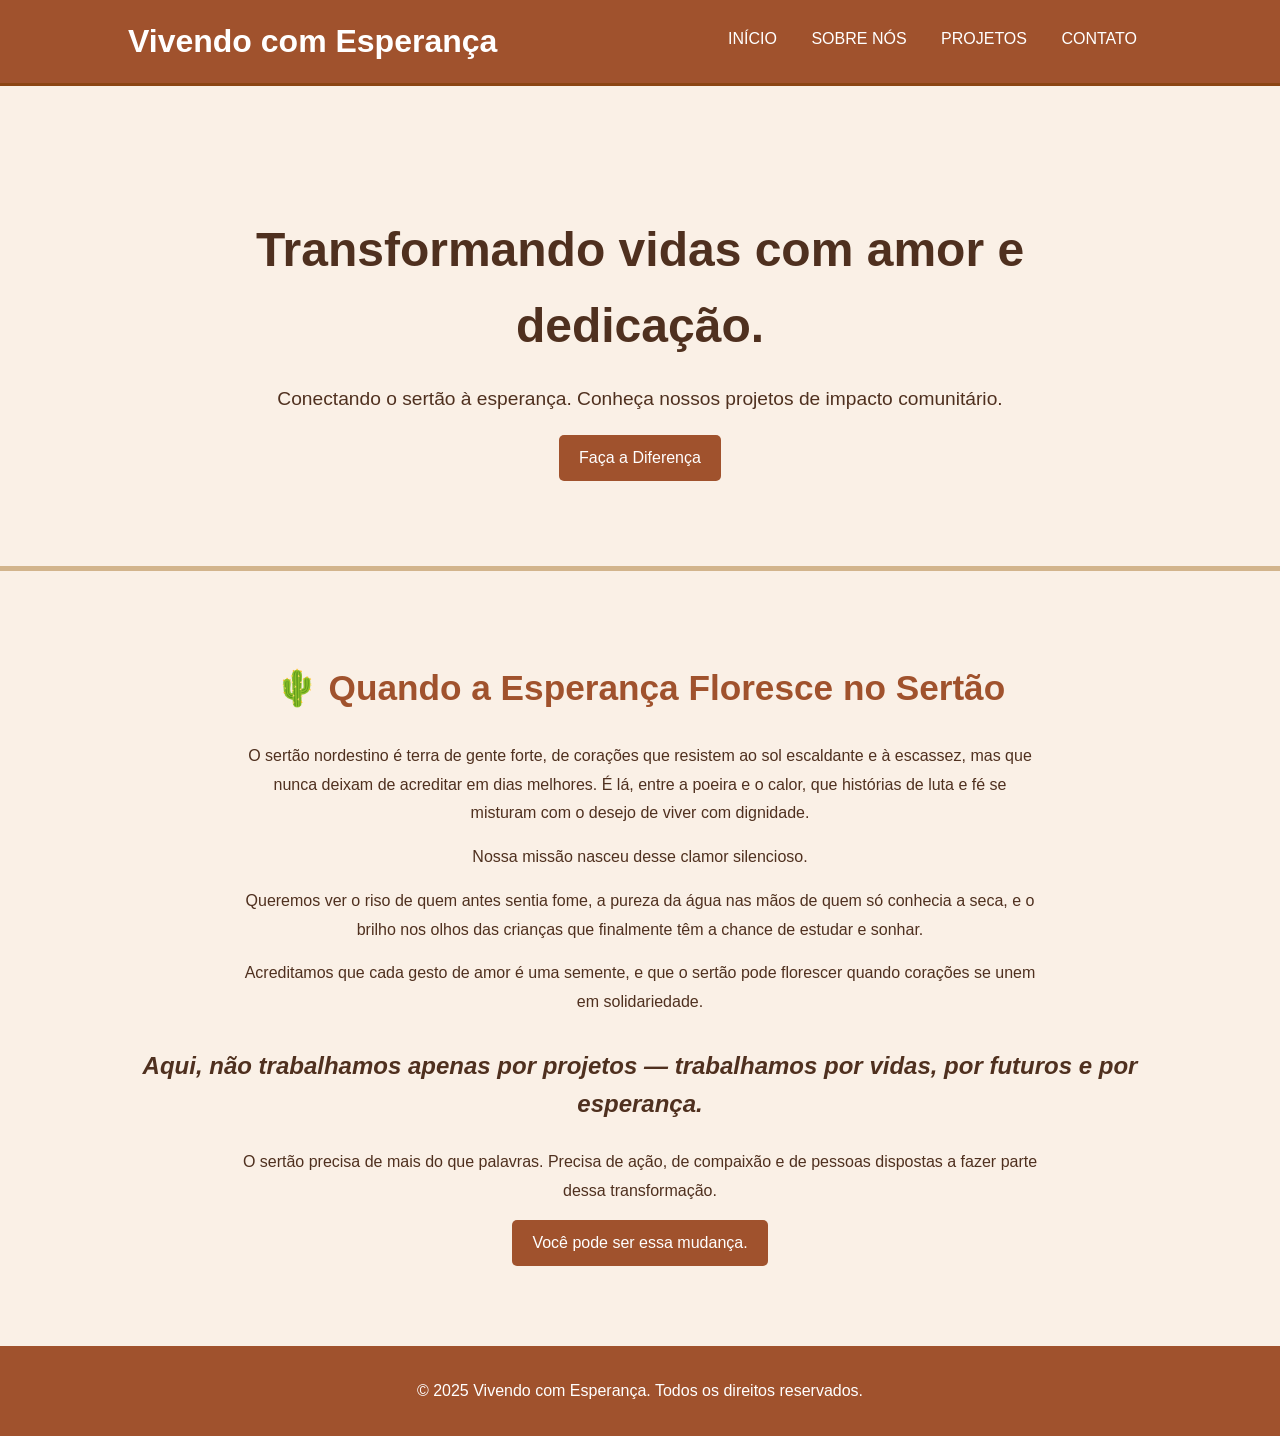
==== index.html @ a7d502eb "Estrutura completa do site da ONG" ====
<!DOCTYPE html>
<html lang="pt-BR">
<head>
    <meta charset="UTF-8">
    <meta name="viewport" content="width=device-width, initial-scale=1.0">
    <title>Vivendo com Esperança - Início</title>
    <link rel="stylesheet" href="style.css">
</head>
<body>
    <header>
        <div class="container">
            <h1>Vivendo com Esperança</h1>
            <nav>
                <ul>
                    <li><a href="index.html">Início</a></li>
                    <li><a href="sobre.html">Sobre Nós</a></li>
                    <li><a href="projetos.html">Projetos</a></li>
                    <li><a href="contato.html">Contato</a></li>
                </ul>
            </nav>
        </div>
    </header>

    <main>
        <section id="hero" class="hero">
            <div class="container">
                <h2>Transformando vidas com amor e dedicação.</h2>
                <p>Conectando o sertão à esperança. Conheça nossos projetos de impacto comunitário.</p>
                <a href="contato.html" class="btn">Faça a Diferença</a>
            </div>
        </section>
        
        <section id="impacto" class="impact-text">
            <div class="container">
                <h2>🌵 Quando a Esperança Floresce no Sertão</h2>
                <p>O sertão nordestino é terra de gente forte, de corações que resistem ao sol escaldante e à escassez, mas que nunca deixam de acreditar em dias melhores. É lá, entre a poeira e o calor, que histórias de luta e fé se misturam com o desejo de viver com dignidade.</p>
                <p>Nossa missão nasceu desse clamor silencioso.</p>

                <p>Queremos ver o riso de quem antes sentia fome, a pureza da água nas mãos de quem só conhecia a seca, e o brilho nos olhos das crianças que finalmente têm a chance de estudar e sonhar.</p>
                <p>Acreditamos que cada gesto de amor é uma semente, e que o sertão pode florescer quando corações se unem em solidariedade.</p>

                <h3>Aqui, não trabalhamos apenas por projetos — trabalhamos por vidas, por futuros e por esperança.</h3>
                <p>O sertão precisa de mais do que palavras. Precisa de ação, de compaixão e de pessoas dispostas a fazer parte dessa transformação.</p>
                
                <a href="contato.html" class="btn">Você pode ser essa mudança.</a>
            </div>
        </section>

    </main>

    <footer>
        <div class="container">
            <p>&copy; 2025 Vivendo com Esperança. Todos os direitos reservados.</p>
        </div>
    </footer>
</body>
</html>
---- style.css ----
/* Variáveis para cores */
:root {
    /* Tons de Terra/Cerrado */
    --terra-primaria: #A0522D;       /* Marrom-Terra / Sienna - para destaque */
    --terra-secundaria: #D2B48C;     /* Marrom-Claro / Tan - para fundos ou hover */
    --terra-fundo: #FAF0E6;          /* Creme/Areia Suave - para fundo principal */
    --terra-texto: #4F301F;          /* Marrom Escuro - para texto */
    --branco: #ffffff;
}

body {
    font-family: Arial, sans-serif;
    margin: 0;
    line-height: 1.6;
    background-color: var(--terra-fundo);
    color: var(--terra-texto);
}

.container {
    width: 80%;
    margin: auto;
    overflow: hidden;
}

header {
    background: var(--terra-primaria); 
    color: var(--branco);
    padding: 1rem 0;
    border-bottom: 3px solid #8B4513; 
}

header h1 {
    float: left;
    margin: 0;
}

header nav {
    float: right;
    margin-top: 10px;
}

header ul {
    margin: 0;
    padding: 0;
    list-style: none;
}

header li {
    display: inline;
    padding: 0 15px;
}

header a {
    color: var(--branco);
    text-decoration: none;
    text-transform: uppercase;
    font-size: 16px;
}

header a:hover {
    color: var(--terra-secundaria); 
}

/* Seções */
section {
    padding: 40px 0;
    text-align: center;
}

.hero {
    /* Mantenha esta URL de placeholder ou substitua por uma imagem real de fundo com tons terrosos */
    background: url('https://via.placeholder.com/1500x500/A0522D/ffffff?text=Fundo+Cerrado+Esperança') no-repeat center center/cover;
    
    /* ALTERAÇÃO: Usando a cor marrom escuro da paleta */
    color: var(--terra-texto);
    
    min-height: 400px;
    display: flex;
    align-items: center;
    justify-content: center;
    flex-direction: column;
}
.hero h2 {
    font-size: 3rem;
    margin-bottom: 10px;
}

.hero p {
    font-size: 1.2rem;
    margin-bottom: 20px;
}

.btn {
    display: inline-block;
    color: var(--branco);
    background: var(--terra-primaria);
    padding: 10px 20px;
    text-decoration: none;
    border-radius: 5px;
    transition: background-color 0.3s ease;
}

.btn:hover {
    background: #8B4513; 
}

.about, .projects, .donate, .contact {
    background: var(--branco);
    margin-bottom: 20px;
    padding: 30px;
    box-shadow: 0 0 10px rgba(0,0,0,0.1);
}

/* --------------------------------- */
/* Estilo para a HOME (Texto de Impacto) */
/* --------------------------------- */
.impact-text {
    background-color: var(--terra-fundo); 
    padding: 60px 0;
    text-align: center;
    border-top: 5px solid var(--terra-secundaria);
}

.impact-text h2 {
    color: var(--terra-primaria);
    font-size: 2.2rem;
    margin-bottom: 25px;
}

.impact-text h3 {
    color: var(--terra-texto);
    font-style: italic;
    margin-top: 30px;
    font-size: 1.5rem;
}

.impact-text p {
    max-width: 800px;
    margin: 15px auto;
    line-height: 1.8;
}

/* --------------------------------- */
/* Estilo para SOBRE NÓS (MVV) */
/* --------------------------------- */
.mission-vision-values {
    max-width: 800px;
    margin: 30px auto;
    padding: 20px;
    background-color: var(--terra-fundo); 
    border-radius: 8px;
    text-align: left;
}

.mission-vision-values h3 {
    color: var(--terra-primaria);
    border-bottom: 2px solid #ddd;
    padding-bottom: 5px;
    margin-top: 25px;
    font-size: 1.5rem;
}

.mission-vision-values ul {
    list-style: none;
    padding: 0;
}

.mission-vision-values li {
    margin-bottom: 10px;
}

.value-highlight {
    font-weight: bold;
    color: var(--terra-texto);
}

/* --------------------------------- */
/* Estilo para PROJETOS */
/* --------------------------------- */
.project-item {
    background: var(--branco);
    padding: 20px;
    margin-bottom: 25px; 
    border-radius: 8px;
    box-shadow: 0 4px 6px rgba(0, 0, 0, 0.1);
    text-align: left;
    transition: transform 0.3s ease;
}

.project-item:hover {
    transform: translateY(-5px);
}

.project-item h3 {
    color: var(--terra-primaria);
    margin-top: 0;
    border-bottom: 1px solid #eee;
    padding-bottom: 10px;
}

/* Estilo para imagens dentro dos projetos */
.project-image {
    max-width: 100%; 
    height: auto;    
    display: block; 
    margin: 15px auto; 
    border-radius: 8px; 
    box-shadow: 0 2px 4px rgba(0, 0, 0, 0.1); 
}


/* --------------------------------- */
/* Estilo para CONTATO */
/* --------------------------------- */
form input[type="text"],
form input[type="email"],
form textarea {
    width: 100%;
    padding: 10px;
    margin-bottom: 10px;
    border: 1px solid #ddd;
    border-radius: 4px;
    box-sizing: border-box; 
}

form textarea {
    resize: vertical; 
    min-height: 100px;
}

.doacao-incentivo {
    font-size: 1.1rem;
    font-weight: bold;
    color: var(--terra-primaria); 
    padding: 10px;
    border: 2px dashed var(--terra-secundaria);
    margin: 20px 0;
    background-color: #f7f3ee; 
    border-radius: 5px;
}

.contact-info {
    margin-top: 40px;
    text-align: center;
}
.contact-info h3 {
    color: var(--terra-primaria);
}


footer {
    background: var(--terra-primaria);
    color: var(--branco);
    text-align: center;
    padding: 1rem 0;
    margin-top: 20px;
}
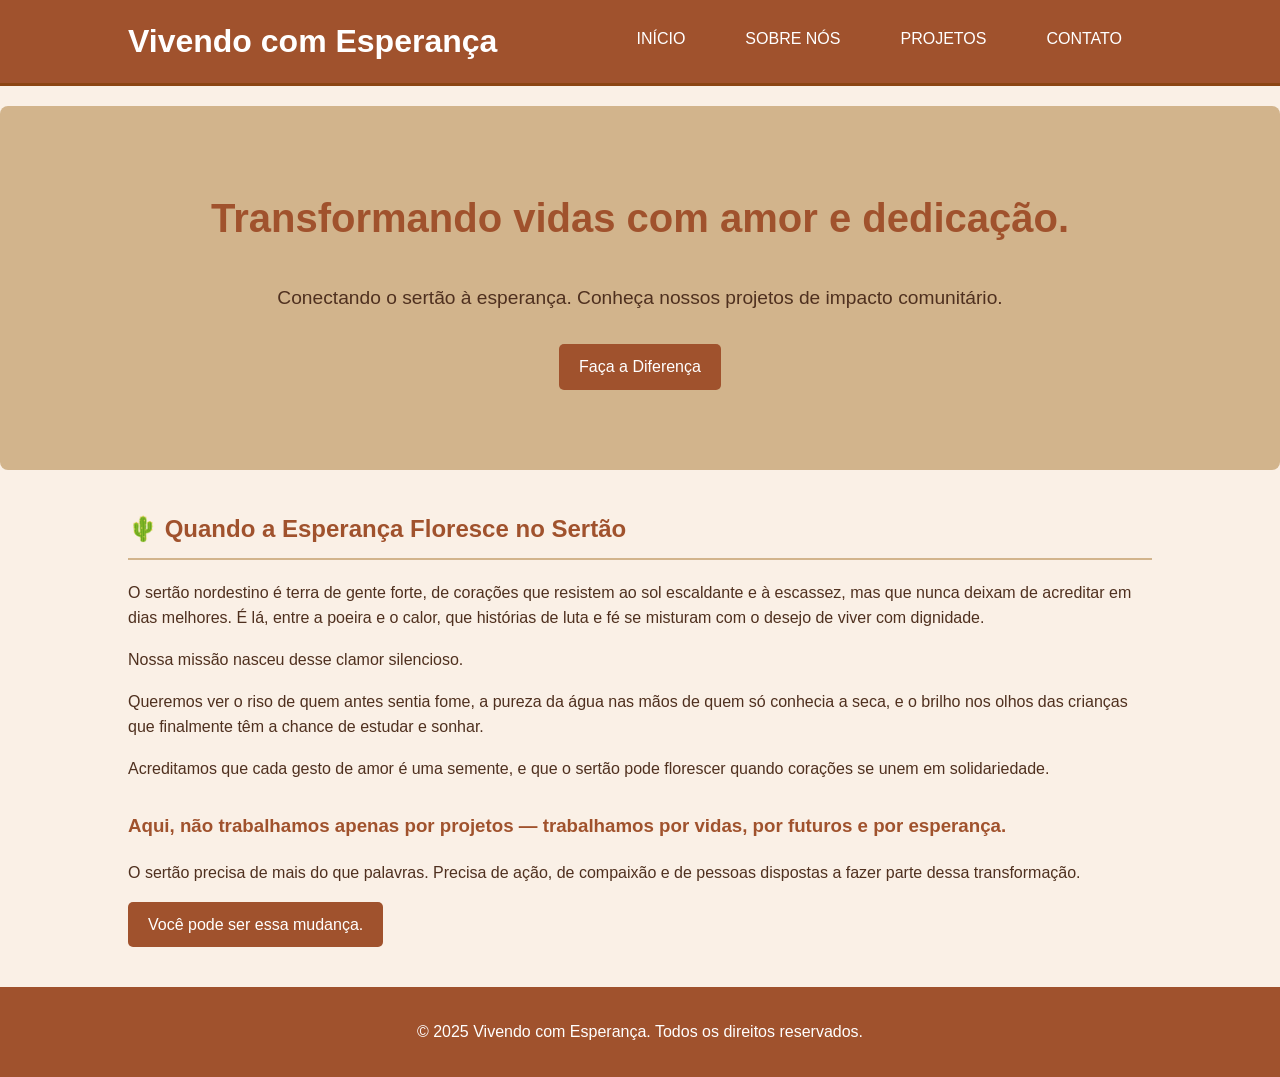
==== commit 617757be: "Atualiza site com novos arquivos" ====
--- a/index.html
+++ b/index.html
@@ -4,7 +4,7 @@
     <meta charset="UTF-8">
     <meta name="viewport" content="width=device-width, initial-scale=1.0">
     <title>Vivendo com Esperança - Início</title>
-    <link rel="stylesheet" href="style.css">
+    <link rel="stylesheet" href="css/style.css"> 
 </head>
 <body>
     <header>
@@ -21,7 +21,7 @@
         </div>
     </header>
 
-    <main>
+    <main id="app-content">
         <section id="hero" class="hero">
             <div class="container">
                 <h2>Transformando vidas com amor e dedicação.</h2>
@@ -53,5 +53,7 @@
             <p>&copy; 2025 Vivendo com Esperança. Todos os direitos reservados.</p>
         </div>
     </footer>
+    <script src="js/main.js"></script>
+    <script src="js/formValidation.js"></script>
 </body>
 </html>
--- a/css/style.css
+++ b/css/style.css
@@ -0,0 +1,325 @@
+/* Variáveis para cores */
+:root {
+    /* Tons de Terra/Cerrado */
+    --terra-primaria: #A0522D;       /* Marrom-Terra / Sienna - para destaque */
+    --terra-secundaria: #D2B48C;     /* Marrom-Claro / Tan - para fundos ou hover */
+    --terra-fundo: #FAF0E6;          /* Creme/Areia Suave - para fundo principal */
+    --terra-texto: #4F301F;          /* Marrom Escuro - para texto */
+    --branco: #ffffff;
+}
+
+body {
+    font-family: Arial, sans-serif;
+    margin: 0;
+    line-height: 1.6;
+    background-color: var(--terra-fundo);
+    color: var(--terra-texto);
+}
+
+.container {
+    width: 80%;
+    margin: auto;
+    overflow: hidden;
+}
+
+header {
+    background: var(--terra-primaria); 
+    color: var(--branco);
+    padding: 1rem 0;
+    border-bottom: 3px solid #8B4513; 
+}
+
+header h1 {
+    float: left;
+    margin: 0;
+}
+
+header nav {
+    float: right;
+    margin-top: 10px;
+}
+
+header ul {
+    margin: 0;
+    padding: 0;
+    list-style: none;
+}
+
+header li {
+    float: left;
+    display: inline;
+    padding: 0 20px 0 20px;
+}
+
+header a {
+    color: var(--branco);
+    text-decoration: none;
+    text-transform: uppercase;
+    font-size: 16px;
+    padding: 5px 10px;
+    border-radius: 5px;
+    transition: background-color 0.3s;
+}
+
+header a:hover {
+    background-color: #8B4513; /* Marrom um pouco mais escuro para hover */
+}
+
+/* Estilo para a seção principal de conteúdo */
+main {
+    padding: 20px 0;
+    min-height: 60vh; /* Garante que o main ocupe espaço suficiente */
+}
+
+/* --------------------------------- */
+/* Estilo para Hero Section (Página Inicial) */
+/* --------------------------------- */
+.hero {
+    background-color: var(--terra-secundaria);
+    color: var(--terra-texto);
+    padding: 80px 0;
+    text-align: center;
+    border-radius: 8px;
+    margin-bottom: 20px;
+}
+
+.hero h2 {
+    font-size: 2.5em;
+    margin-top: 0;
+    color: var(--terra-primaria);
+}
+
+.hero p {
+    font-size: 1.2em;
+    margin-bottom: 30px;
+}
+
+.btn {
+    display: inline-block;
+    color: var(--branco);
+    background-color: var(--terra-primaria);
+    padding: 10px 20px;
+    text-decoration: none;
+    border-radius: 5px;
+    transition: background-color 0.3s;
+    border: none;
+    cursor: pointer;
+}
+
+.btn:hover {
+    background-color: #8B4513;
+}
+
+/* Estilo para o texto de impacto */
+.impact-text h2 {
+    color: var(--terra-primaria);
+    border-bottom: 2px solid var(--terra-secundaria);
+    padding-bottom: 10px;
+}
+
+.impact-text h3 {
+    color: var(--terra-primaria);
+    margin-top: 30px;
+}
+
+
+/* --------------------------------- */
+/* Estilo para SOBRE NÓS */
+/* --------------------------------- */
+.about h2 {
+    color: var(--terra-primaria);
+    border-bottom: 2px solid var(--terra-secundaria);
+    padding-bottom: 10px;
+}
+
+.mission-vision-values {
+    margin-top: 30px;
+    padding: 20px;
+    background-color: #F8F4EE; /* Fundo mais claro para destaque */
+    border-radius: 8px;
+    border: 1px solid var(--terra-secundaria);
+}
+
+.mission-vision-values h3 {
+    color: var(--terra-primaria);
+    margin-top: 15px;
+    border-bottom: 1px dotted var(--terra-secundaria);
+    padding-bottom: 5px;
+}
+
+.value-highlight {
+    font-weight: bold;
+    color: #8B4513;
+}
+
+
+/* --------------------------------- */
+/* Estilo para PROJETOS */
+/* --------------------------------- */
+.projects h2 {
+    color: var(--terra-primaria);
+    border-bottom: 2px solid var(--terra-secundaria);
+    padding-bottom: 10px;
+}
+
+.project-item {
+    background-color: var(--branco);
+    margin-bottom: 20px;
+    padding: 20px;
+    border-radius: 8px;
+    box-shadow: 0 4px 6px rgba(0, 0, 0, 0.1);
+    text-align: left;
+    transition: transform 0.3s ease;
+}
+
+.project-item:hover {
+    transform: translateY(-5px);
+}
+
+.project-item h3 {
+    color: var(--terra-primaria);
+    margin-top: 0;
+    border-bottom: 1px solid #eee;
+    padding-bottom: 10px;
+}
+
+/* Estilo para imagens dentro dos projetos */
+.project-image {
+    max-width: 100%; 
+    height: auto;    
+    display: block; 
+    margin: 15px auto; 
+    border-radius: 8px; 
+    box-shadow: 0 2px 4px rgba(0, 0, 0, 0.1); 
+}
+
+
+/* --------------------------------- */
+/* Estilo para CONTATO */
+/* --------------------------------- */
+.contact {
+    text-align: center;
+}
+
+.doacao-incentivo {
+    font-size: 1.1em;
+    font-weight: bold;
+    color: #8B4513;
+    margin-bottom: 20px;
+}
+
+/* Centraliza o formulário */
+form {
+    max-width: 500px;
+    margin: 20px auto;
+    padding: 20px;
+    background-color: var(--branco);
+    border-radius: 8px;
+    box-shadow: 0 4px 8px rgba(0, 0, 0, 0.1);
+    text-align: left; /* Alinha labels à esquerda */
+}
+
+form label {
+    display: block;
+    margin-top: 10px;
+    margin-bottom: 5px;
+    font-weight: bold;
+    color: var(--terra-primaria);
+}
+
+form input[type="text"],
+form input[type="email"],
+form textarea {
+    width: 100%;
+    padding: 10px;
+    margin-bottom: 10px;
+    border: 1px solid #ddd;
+    border-radius: 4px;
+    box-sizing: border-box; 
+}
+
+form textarea {
+    resize: vertical;
+    min-height: 100px;
+}
+
+.contact-info {
+    margin-top: 30px;
+    padding-top: 20px;
+    border-top: 1px solid var(--terra-secundaria);
+}
+
+.contact-info h3 {
+    color: var(--terra-primaria);
+}
+
+
+/* --------------------------------- */
+/* Estilo para Rodapé */
+/* --------------------------------- */
+footer {
+    background: var(--terra-primaria);
+    color: var(--branco);
+    text-align: center;
+    padding: 1rem 0;
+    margin-top: 20px;
+}
+
+
+/* --------------------------------- */
+/* Responsividade */
+/* --------------------------------- */
+@media (max-width: 768px) {
+    .container {
+        width: 95%;
+    }
+
+    header h1, header nav, header li {
+        float: none;
+        text-align: center;
+        width: 100%;
+    }
+
+    header nav ul {
+        padding-top: 10px;
+    }
+
+    header li {
+        padding: 5px 0;
+    }
+
+    .hero {
+        padding: 40px 0;
+    }
+    
+    .project-item {
+        padding: 15px;
+    }
+}
+
+
+/* --------------------------------- */
+/* Estilos para Validação de Formulário (Entrega 3) e Acessibilidade (WCAG) */
+/* --------------------------------- */
+
+/* Acessibilidade: Garante que o elemento focado seja visível (WCAG) */
+a:focus, button:focus, input:focus, textarea:focus {
+    outline: 3px solid #FFD700; /* Destaque amarelo-ouro */
+    outline-offset: 2px;
+}
+
+/* Estilo para campos com erro de validação */
+.input-error { 
+    border: 2px solid red !important; /* Borda vermelha chamativa */
+    background-color: #ffeaea;
+}
+
+/* Estilo para mensagens de erro geradas pelo JS */
+.error-message { 
+    color: red; 
+    font-size: 0.9em; 
+    margin-top: -5px; /* Sobe um pouco para ficar perto do input */
+    margin-bottom: 15px;
+    text-align: left;
+    font-weight: bold;
+}
